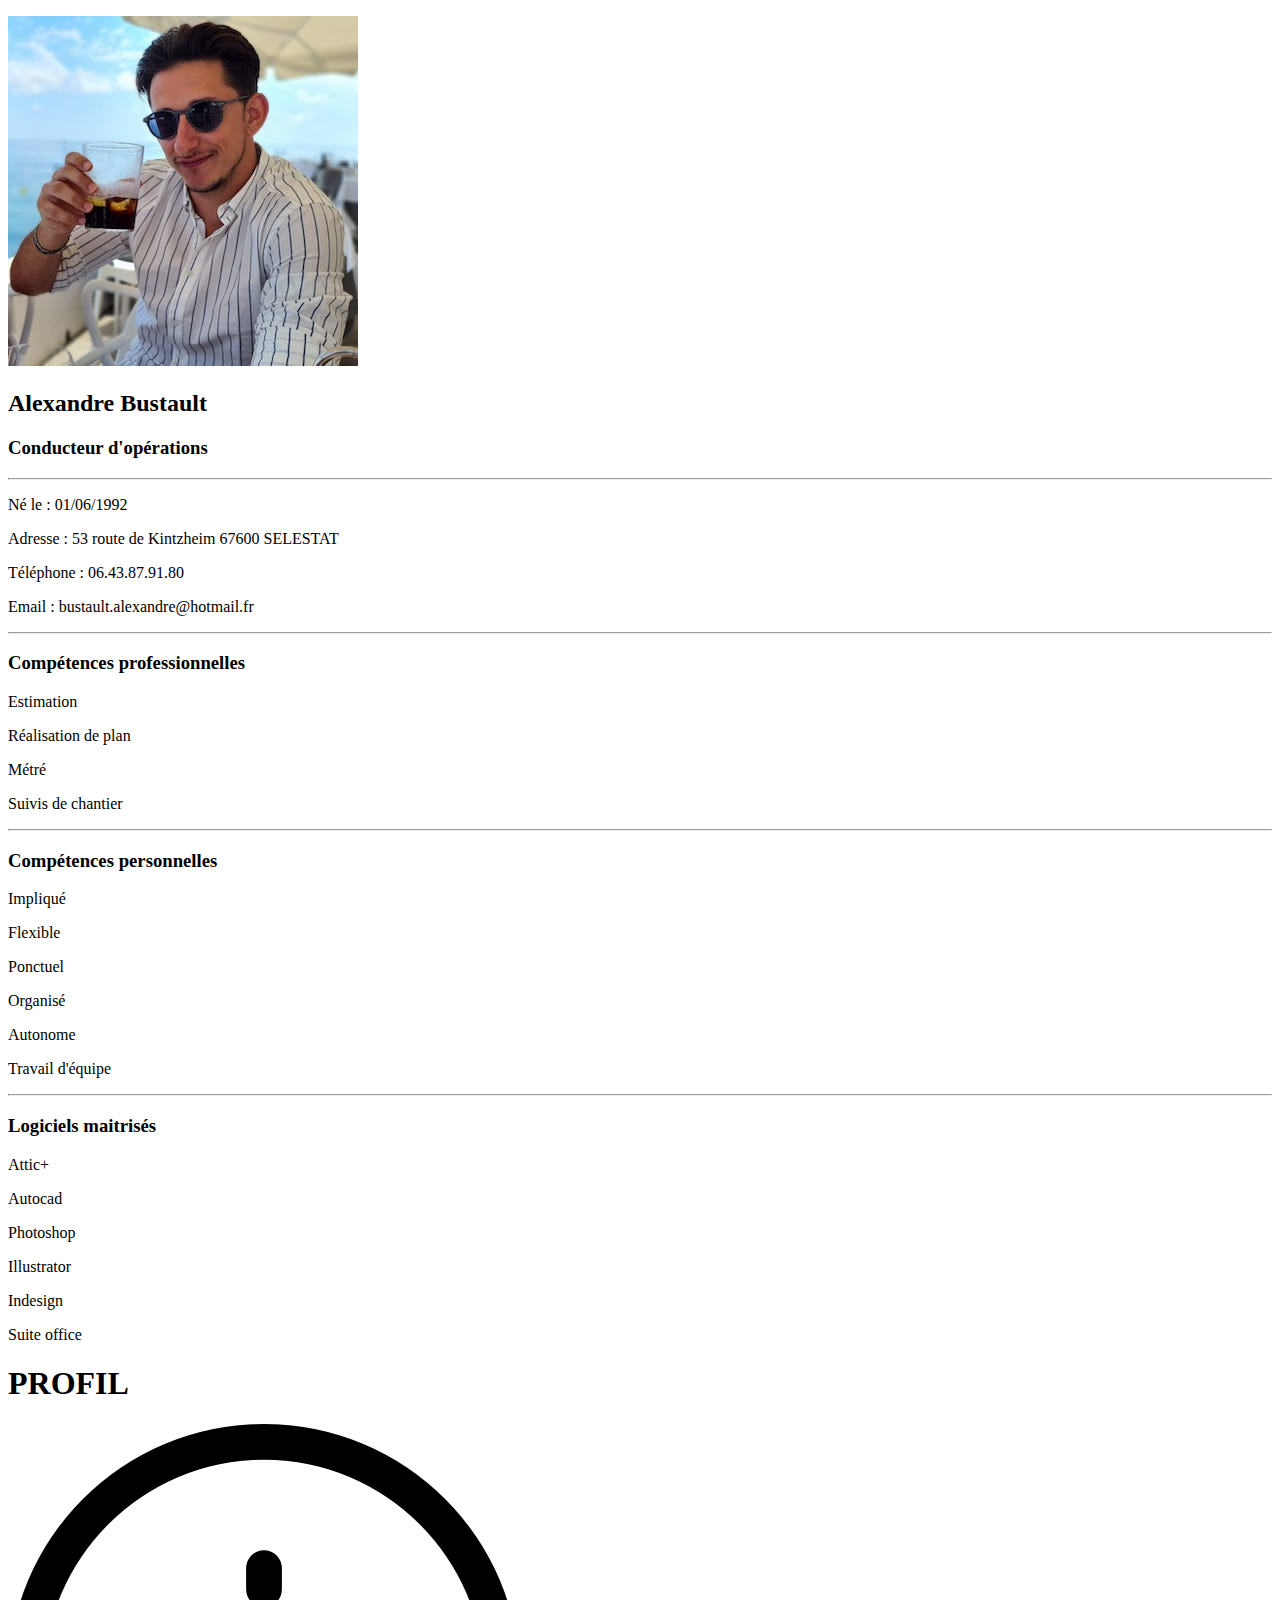
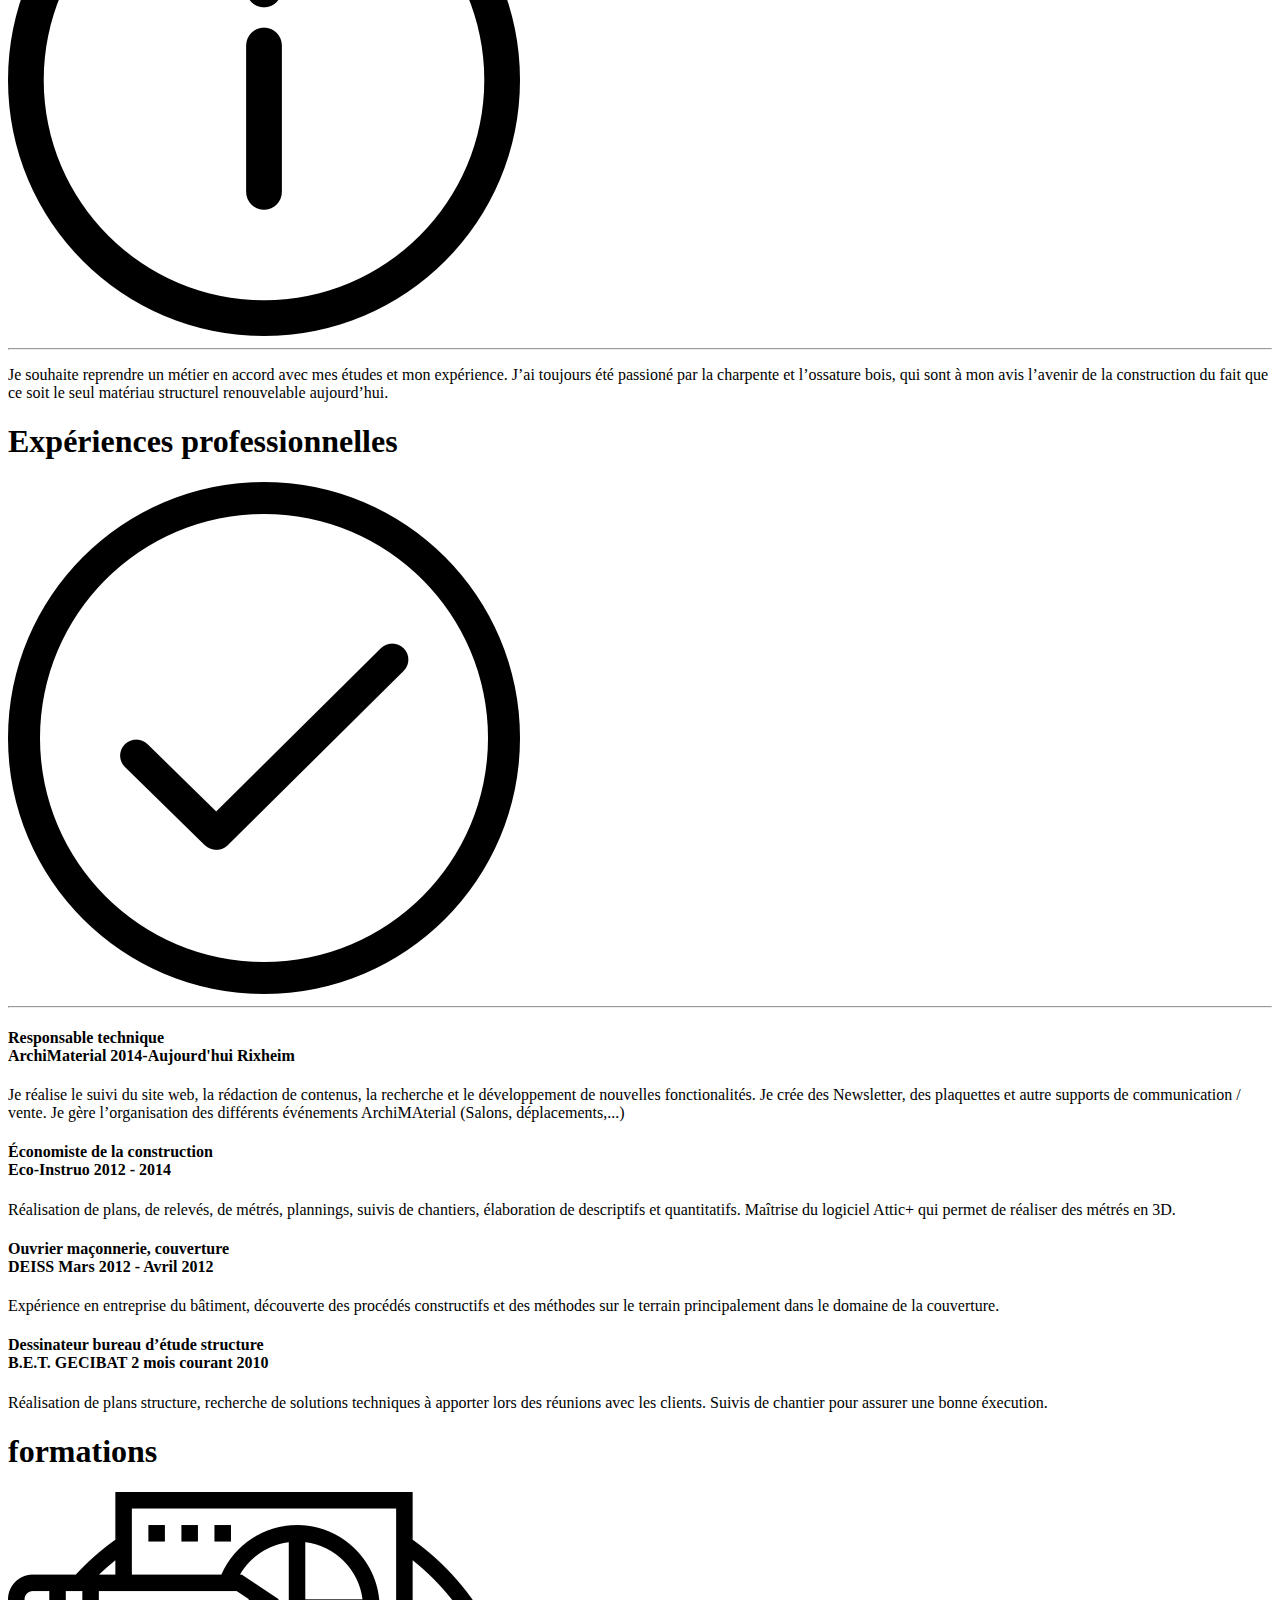
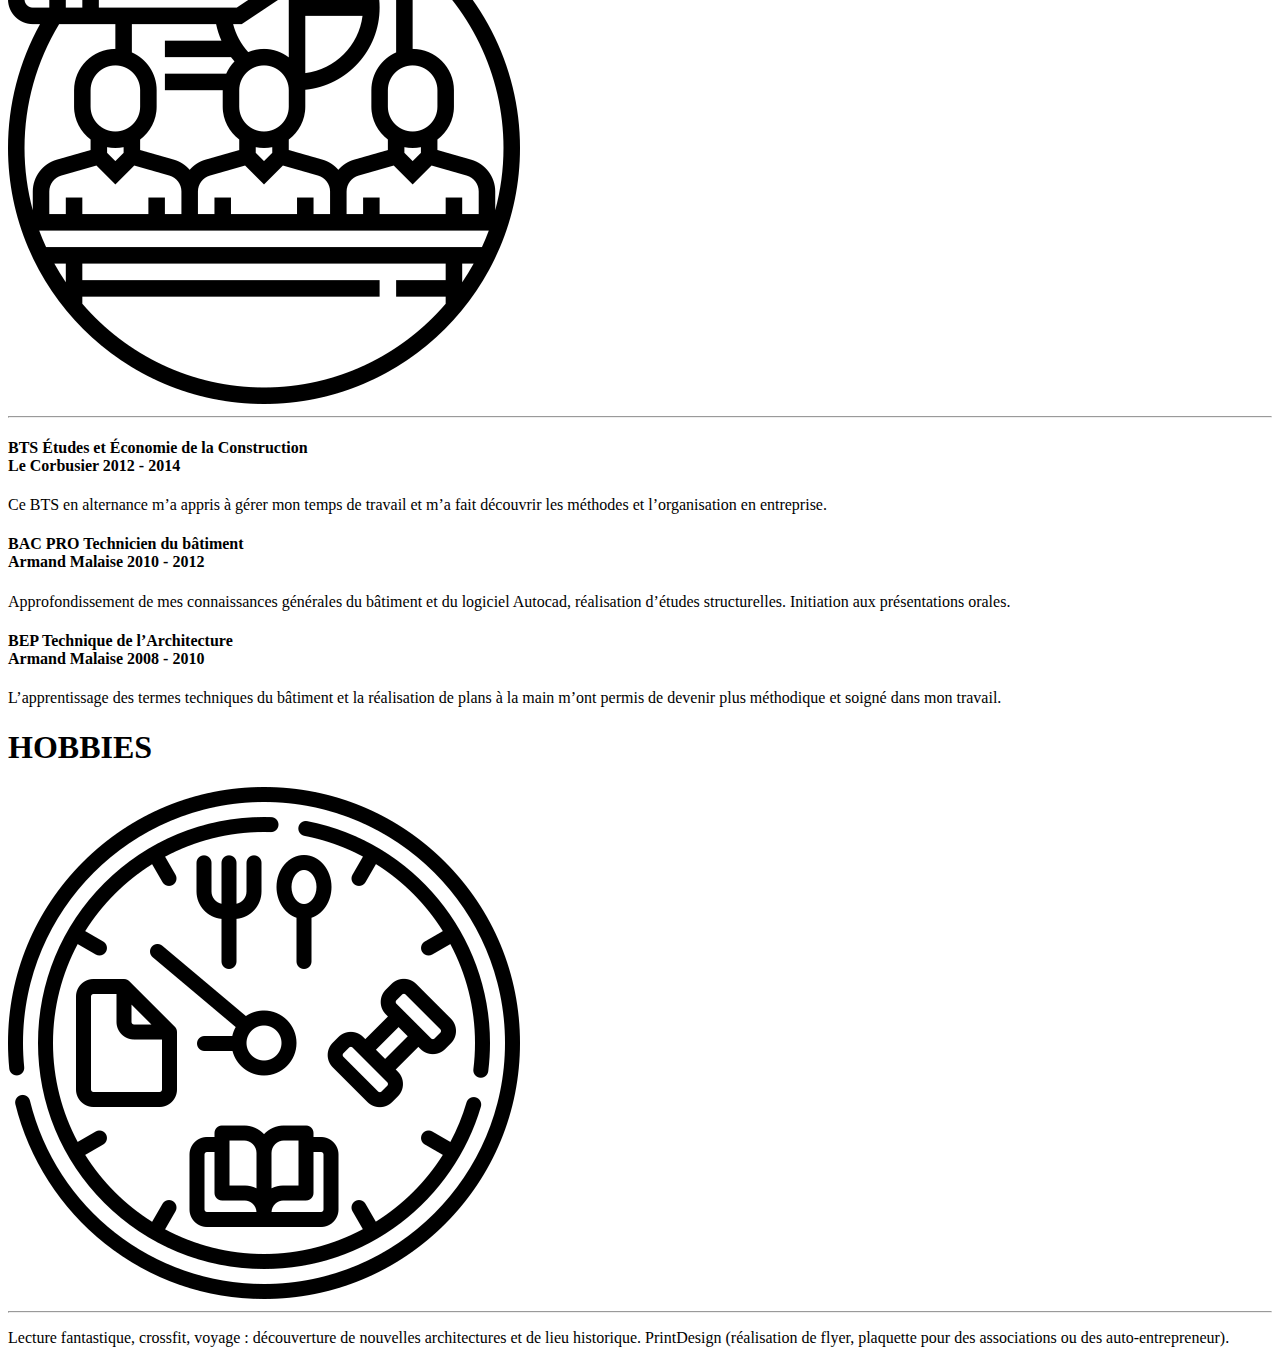
==== cv_alex.html @ eb719da1 "init code" ====
<!DOCTYPE html>
<html>
    <head>
        <meta charset="utf-8" />
        <link rel="stylesheet" href="test_grid_css.css" />
        <title>CV ALEXANDRE BUSTAULT</title>
    </head>
    <body>
        <div class="wrapper">
            <header class="one">
                <div>
                    <p id="photo"><a href="img/photo_cv.JPG"><img src="img/photo_cv_mini.JPG" alt="photo du cv" title="Cliquez pour agrandir" /></a></p>
                    <h2>Alexandre Bustault</h2>
                    <h3>Conducteur d'opérations</h3>
                </div>
                <hr class="one-hr">
                <div class="informations">
                    <p class="description">Né le : 01/06/1992</p>
                    <p class="description">Adresse : 53 route de Kintzheim 67600 SELESTAT</p>
                    <p class="description">Téléphone : 06.43.87.91.80</p>
                    <p class="description">Email : bustault.alexandre@hotmail.fr</p>
                </div>
                <hr class="one-hr">
                <div class="competences_professionnelles">
                    <h3>Compétences professionnelles</h3>
                    <div class="progress">
                        <p class="description">Estimation</p>
                        <div class="progress-bar estimation"></div>
                    </div>
                    <div class="progress">
                        <p class="description">Réalisation de plan</p>
                        <div class="progress-bar realisation-de-plan"></div>
                    </div>
                    <div class="progress">
                        <p class="description">Métré</p>
                        <div class="progress-bar metre"></div>
                    </div>
                    <div class="progress">
                        <p class="description">Suivis de chantier</p>
                        <div class="progress-bar suivis-de-chantier"></div>
                    </div>
                </div>
                <hr class="one-hr">
                <div class="competences_personnelles">
                    <h3>Compétences personnelles</h3>
                    <div class="progress">
                        <p class="description">Impliqué</p>
                        <div class="progress-bar implique"></div>
                    </div>
                    <div class="progress">
                        <p class="description">Flexible</p>
                        <div class="progress-bar flexible"></div>
                    </div>
                        <div class="progress">
                        <p class="description">Ponctuel</p>
                        <div class="progress-bar ponctuel"></div>
                    </div>
                    <div class="progress">
                        <p class="description">Organisé</p>
                        <div class="progress-bar organise"></div>
                    </div>
                    <div class="progress">
                        <p class="description">Autonome</p>
                        <div class="progress-bar autonome"></div>
                    </div>
                    <div class="progress">
                        <p class="description">Travail d'équipe</p>
                        <div class="progress-bar travail-d-equipe"></div>
                    </div>
                </div>
                <hr class="one-hr">
                <div class="logiciels">
                    <h3>Logiciels maitrisés</h3>
                    <div class="progress">
                        <p class="description">Attic+</p>
                        <div class="progress-bar attic"></div>
                    </div>
                    <div class="progress">
                        <p class="description">Autocad</p>
                        <div class="progress-bar autocad"></div>
                    </div>
                    <div class="progress">
                        <p class="description">Photoshop</p>
                        <div class="progress-bar photoshop"></div>
                    </div>
                    <div class="progress">
                        <p class="description">Illustrator</p>
                        <div class="progress-bar illustrator"></div>
                    </div>
                    <div class="progress">
                        <p class="description">Indesign</p>
                        <div class="progress-bar indesign"></div>
                    </div>
                    <div class="progress">
                        <p class="description">Suite office</p>
                        <div class="progress-bar suite-office"></div>
                    </div>
                </div>
            </header>
        <div class="two">
                <div>
                    <div id="profil">
                        <h1>PROFIL</h1>
                        <img src="img/info.png" alt="icon info">
                    </div>
                    <hr class="two-hr">
                    <p class="first-description">Je souhaite reprendre un métier en accord avec mes études et mon expérience. 
                        J’ai toujours été passioné par la charpente et l’ossature bois, 
                        qui sont à mon avis l’avenir de la construction du fait que ce soit 
                        le seul matériau structurel renouvelable aujourd’hui.</p>
                </div>
                <div>
                    <div id="profil">
                        <h1>Expériences professionnelles</h1>
                        <img src="img/verifie.png" alt="icon formation">
                    </div>
                    <hr class="two-hr">
                    <h4>Responsable technique</br> ArchiMaterial 2014-Aujourd'hui Rixheim</h4>
                    <p class="profil">Je réalise le suivi du site web, la rédaction de contenus, 
                        la recherche et le développement de nouvelles fonctionalités. 
                        Je crée des Newsletter, des plaquettes et autre supports de communication / vente. 
                        Je gère l’organisation des différents événements ArchiMAterial (Salons, déplacements,...)</p>
    
                    <h4>Économiste de la construction</br> Eco-Instruo 2012 - 2014</h4>
                    <p class="profil">Réalisation de plans, de relevés, de métrés, plannings, suivis de chantiers, élaboration de descriptifs et quantitatifs. Maîtrise du logiciel Attic+ qui permet de réaliser des métrés en 3D.</p>
      
                    <h4>Ouvrier maçonnerie, couverture</br> DEISS Mars 2012 - Avril 2012</h4>
                    <p class="profil">Expérience en entreprise du bâtiment, découverte des procédés constructifs et des méthodes sur le terrain principalement dans le domaine de la couverture.</p>
    
                    <h4>Dessinateur bureau d’étude structure</br> B.E.T. GECIBAT 2 mois courant 2010</h4>
                    <p class="profil">Réalisation de plans structure, recherche de solutions techniques à apporter lors des réunions avec les clients. Suivis de chantier pour assurer une bonne éxecution.</p>
                </div>
                <div>
                    <div id="profil">
                        <h1>formations</h1>
                        <img src="img/formation.png" alt="icon formation">
                    </div>
                    <hr class="two-hr">
                    <h4>BTS Études et Économie de la Construction</br>Le Corbusier 2012 - 2014</h4>
                    <p class="profil">Ce BTS en alternance m’a appris à gérer mon temps de travail et m’a fait découvrir les méthodes et l’organisation en entreprise.</p>
    
                    <h4>BAC PRO Technicien du bâtiment</br>Armand Malaise 2010 - 2012</h4>
                    <p class="profil">Approfondissement de mes connaissances générales du bâtiment et du logiciel Autocad, réalisation d’études structurelles. Initiation aux présentations orales.</p>
      
                    <h4>BEP Technique de l’Architecture</br> Armand Malaise 2008 - 2010</h4>
                    <p class="profil">L’apprentissage des termes techniques du bâtiment et la réalisation de plans à la main m’ont permis de devenir plus méthodique et soigné dans mon travail.</p>
                </div>
                <div>
                    <div id="profil">
                        <h1>HOBBIES</h1>
                        <img src="img/lifestyle.png" alt="icon hobbies">
                    </div>
                    <hr class="two-hr">
                    <p class="profil">Lecture fantastique, crossfit, voyage : découverture de nouvelles architectures et de lieu historique. PrintDesign (réalisation de flyer, plaquette pour des associations ou des auto-entrepreneur).</p>
                </div>
            </div>
        </div>
    </body> 
  </html>
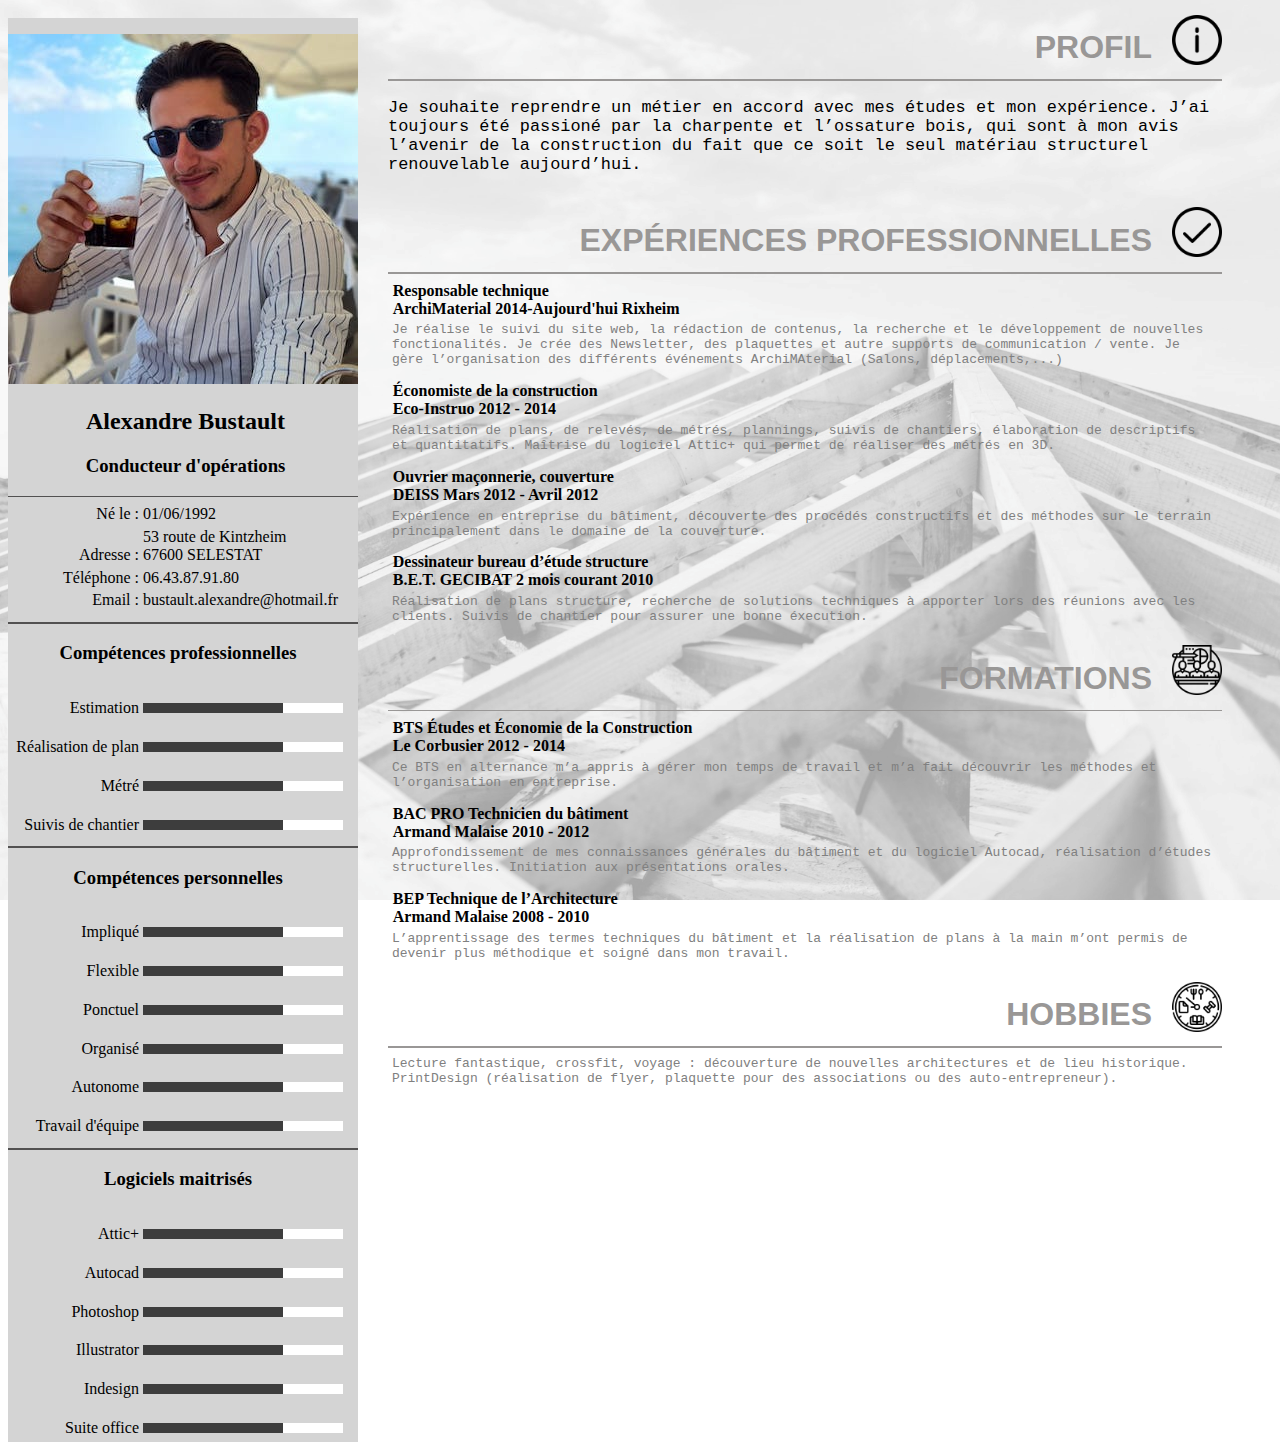
==== commit f3a5bb3d: "edit" ====
--- a/cv_alex.html
+++ b/cv_alex.html
@@ -2,7 +2,7 @@
 <html>
     <head>
         <meta charset="utf-8" />
-        <link rel="stylesheet" href="test_grid_css.css" />
+        <link rel="stylesheet" href="cv_alex.css" />
         <title>CV ALEXANDRE BUSTAULT</title>
     </head>
     <body>
@@ -15,10 +15,21 @@
                 </div>
                 <hr class="one-hr">
                 <div class="informations">
-                    <p class="description">Né le : 01/06/1992</p>
-                    <p class="description">Adresse : 53 route de Kintzheim 67600 SELESTAT</p>
-                    <p class="description">Téléphone : 06.43.87.91.80</p>
-                    <p class="description">Email : bustault.alexandre@hotmail.fr</p>
+                    <div>
+                        <span class="description">Né le :</span>
+                        <span class="result">01/06/1992</span>
+                    </div>
+                    <div>
+                        <span class="description">Adresse :</span>
+                        <span class="result">53 route de Kintzheim 
+                                        <br>67600 SELESTAT</span>
+                    </div>
+                        <span class="description">Téléphone :</span>
+                        <span class="result">06.43.87.91.80</span>
+                    <div>
+                        <span class="description">Email :</span>
+                        <span class="result">bustault.alexandre@hotmail.fr</span>
+                    </div>    
                 </div>
                 <hr class="one-hr">
                 <div class="competences_professionnelles">
@@ -99,7 +110,7 @@
             </header>
         <div class="two">
                 <div>
-                    <div id="profil">
+                    <div class="title_profil">
                         <h1>PROFIL</h1>
                         <img src="img/info.png" alt="icon info">
                     </div>
@@ -110,7 +121,7 @@
                         le seul matériau structurel renouvelable aujourd’hui.</p>
                 </div>
                 <div>
-                    <div id="profil">
+                    <div class="title_profil">
                         <h1>Expériences professionnelles</h1>
                         <img src="img/verifie.png" alt="icon formation">
                     </div>
@@ -131,7 +142,7 @@
                     <p class="profil">Réalisation de plans structure, recherche de solutions techniques à apporter lors des réunions avec les clients. Suivis de chantier pour assurer une bonne éxecution.</p>
                 </div>
                 <div>
-                    <div id="profil">
+                    <div class="title_profil">
                         <h1>formations</h1>
                         <img src="img/formation.png" alt="icon formation">
                     </div>
@@ -146,7 +157,7 @@
                     <p class="profil">L’apprentissage des termes techniques du bâtiment et la réalisation de plans à la main m’ont permis de devenir plus méthodique et soigné dans mon travail.</p>
                 </div>
                 <div>
-                    <div id="profil">
+                    <div class="title_profil">
                         <h1>HOBBIES</h1>
                         <img src="img/lifestyle.png" alt="icon hobbies">
                     </div>
--- a/cv_alex.css
+++ b/cv_alex.css
@@ -0,0 +1,229 @@
+body {
+  background-image: url(img/Charpente-industrielle-en-bois.png);
+  background-attachment: fixed;
+  background-size: cover;
+  background-position: center center;
+  }
+
+.wrapper {
+    display: grid;
+    grid-template-columns: repeat(3, 1fr);
+    grid-gap: 0px 10px;
+  }
+  .one {
+    grid-column: 1 / 2;
+    grid-row: 1;
+    background-color: rgb(212, 212, 212);
+    margin-top: 10px;
+  }
+  .one h2{
+    text-align: center;
+    padding-left: 10px;
+    padding-right: 5px;
+
+  }
+  .one h3{
+    text-align: center;
+    padding-left: 10px;
+    padding-right: 5px;
+  }
+  hr {
+    height: 1.5px;
+    background-color: rgb(82, 81, 81);
+    border: none;
+  }
+  .informations{
+    padding-right: 15px;
+    text-align: right;
+  }
+  .competences_professionnelles{
+    padding-right: 15px;
+    text-align: right;
+  }
+  .competences_personnelles{
+    padding-right: 15px;
+    text-align: right;
+  }
+  .logiciels{
+    padding-right: 15px;
+    text-align: right;
+  }
+.informations p{
+    margin: 0.3em;
+}
+
+  .two {
+    grid-column:-1;
+    grid-row: 1 ;
+    margin-right: 50px;
+  }
+  .two h1{
+      text-align: right;
+      margin-right: 20px;
+      text-transform: uppercase;
+      color: #999796;
+      font-family: sans-serif;
+      margin-block-end: 5px;
+  }
+  .one .description{
+      margin-bottom: 0.3em;
+  }
+  .first-description{
+    font-size: 1.3em;
+    font-family: monospace;
+  }
+  .profil{
+    font-family: monospace;
+    margin: 0.3em;
+    color: grey;
+  }
+
+.two h4 {
+    margin: 0.3em;
+}
+.two p {
+    padding-bottom: 10px;
+}
+.description{
+  display: inline-block;
+  text-align: left;
+}
+.result{
+  display: inline-block;
+  text-align: left;
+  width: 200px;
+}
+.progress-bar{
+    width: 200px;
+    height: 10px;
+    background-color: white;
+    display: inline-block;
+}
+.estimation:before { 
+  content: "";
+  display: block;
+  width: 140px;
+  height: 10px;
+  background: rgb(61, 61, 61);
+}
+.realisation-de-plan:before { 
+  content: "";
+  display: block;
+  width: 140px;
+  height: 10px;
+  background: rgb(61, 61, 61);
+}
+.metre:before { 
+  content: "";
+  display: block;
+  width: 140px;
+  height: 10px;
+  background: rgb(61, 61, 61);
+}
+.suivis-de-chantier:before { 
+  content: "";
+  display: block;
+  width: 140px;
+  height: 10px;
+  background: rgb(61, 61, 61);
+}
+.implique:before { 
+  content: "";
+  display: block;
+  width: 140px;
+  height: 10px;
+  background: rgb(61, 61, 61);
+}
+.flexible:before { 
+  content: "";
+  display: block;
+  width: 140px;
+  height: 10px;
+  background: rgb(61, 61, 61);
+}
+.ponctuel:before { 
+  content: "";
+  display: block;
+  width: 140px;
+  height: 10px;
+  background: rgb(61, 61, 61);
+}
+.organise:before { 
+  content: "";
+  display: block;
+  width: 140px;
+  height: 10px;
+  background: rgb(61, 61, 61);
+}
+.autonome:before { 
+  content: "";
+  display: block;
+  width: 140px;
+  height: 10px;
+  background: rgb(61, 61, 61);
+}
+.travail-d-equipe:before { 
+  content: "";
+  display: block;
+  width: 140px;
+  height: 10px;
+  background: rgb(61, 61, 61);
+}
+.attic:before { 
+  content: "";
+  display: block;
+  width: 140px;
+  height: 10px;
+  background: rgb(61, 61, 61);
+}
+.autocad:before { 
+  content: "";
+  display: block;
+  width: 140px;
+  height: 10px;
+  background: rgb(61, 61, 61);
+}
+.photoshop:before { 
+  content: "";
+  display: block;
+  width: 140px;
+  height: 10px;
+  background: rgb(61, 61, 61);
+}
+.illustrator:before { 
+  content: "";
+  display: block;
+  width: 140px;
+  height: 10px;
+  background: rgb(61, 61, 61);
+}
+.indesign:before { 
+  content: "";
+  display: block;
+  width: 140px;
+  height: 10px;
+  background: rgb(61, 61, 61);
+}
+.suite-office:before { 
+  content: "";
+  display: block;
+  width: 140px;
+  height: 10px;
+  background: rgb(61, 61, 61);
+}
+
+.title_profil{
+  display: flex;
+  justify-content: flex-end;
+  align-items: center;
+}
+.two img{
+  width: 50px;
+  height: 50px;
+}
+.two-hr {
+  height: 1.5px;
+  background-color: #999796;
+  border: none;
+}
+
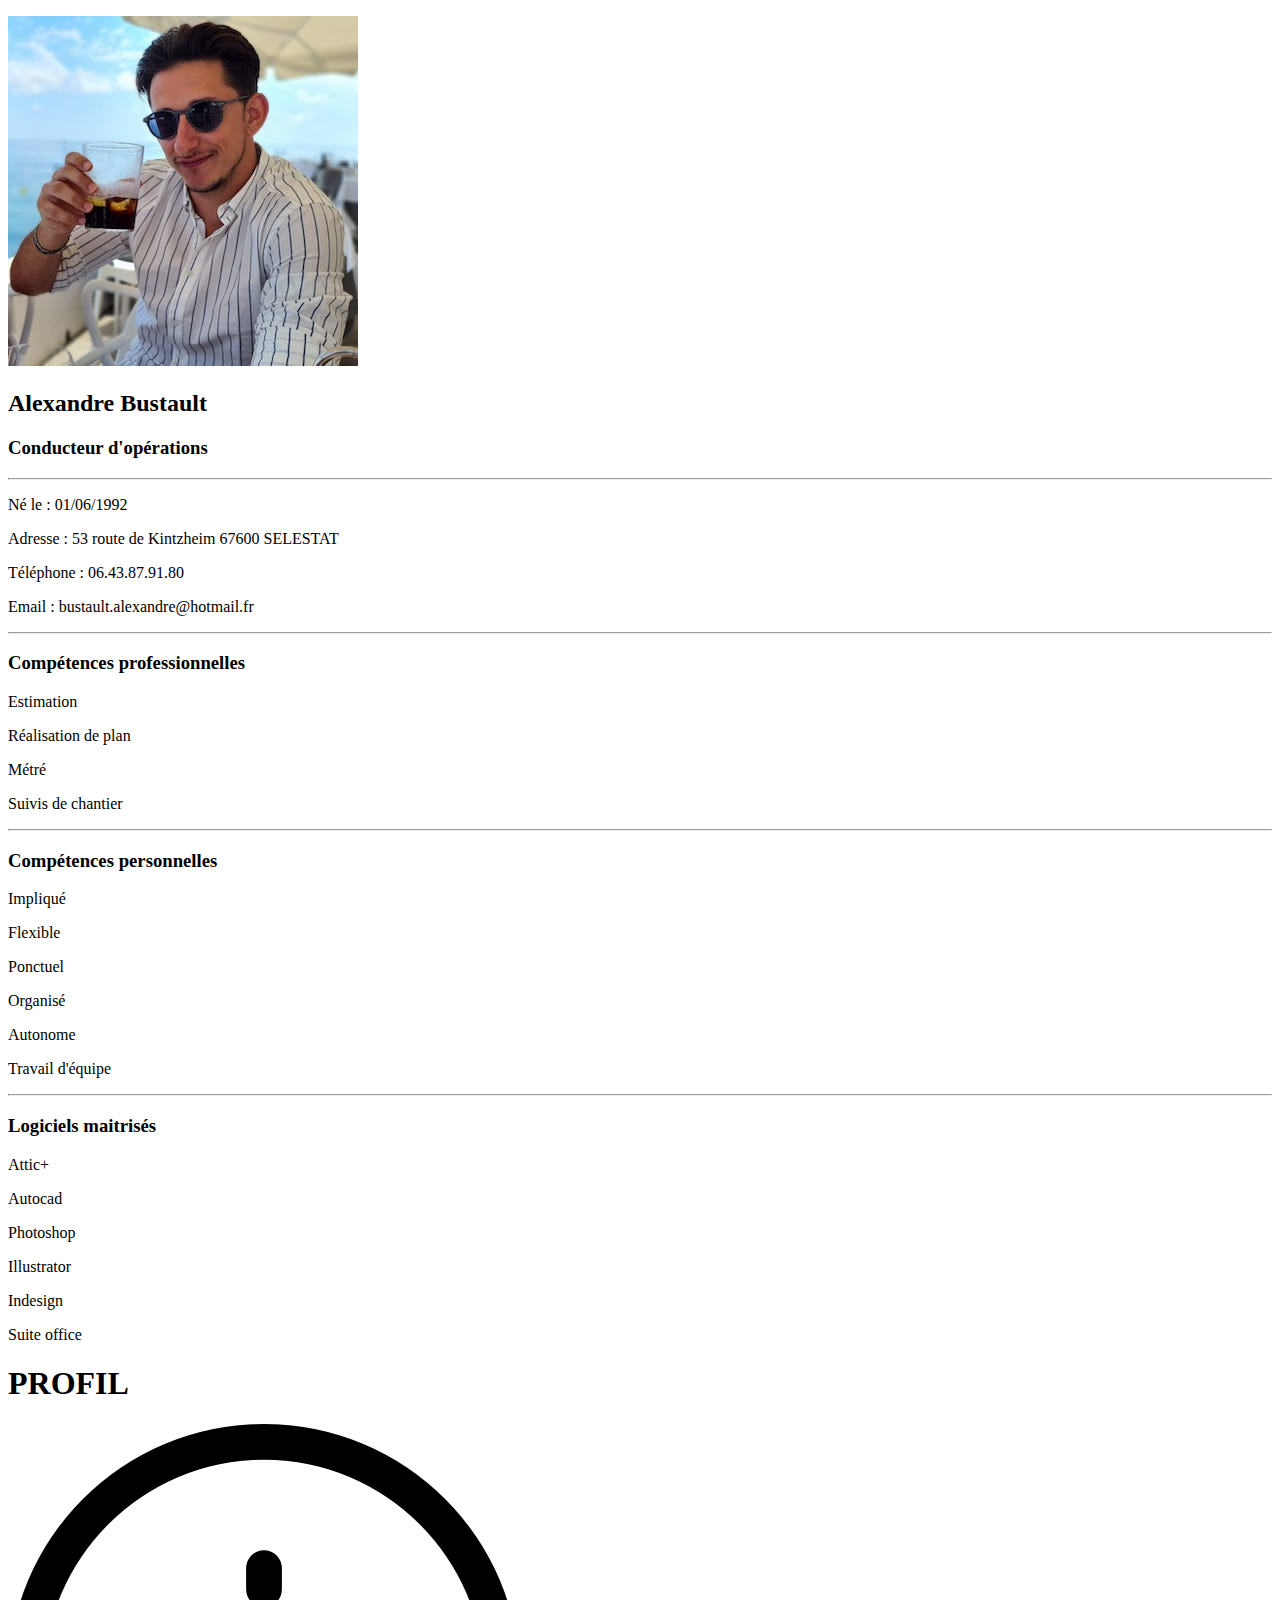
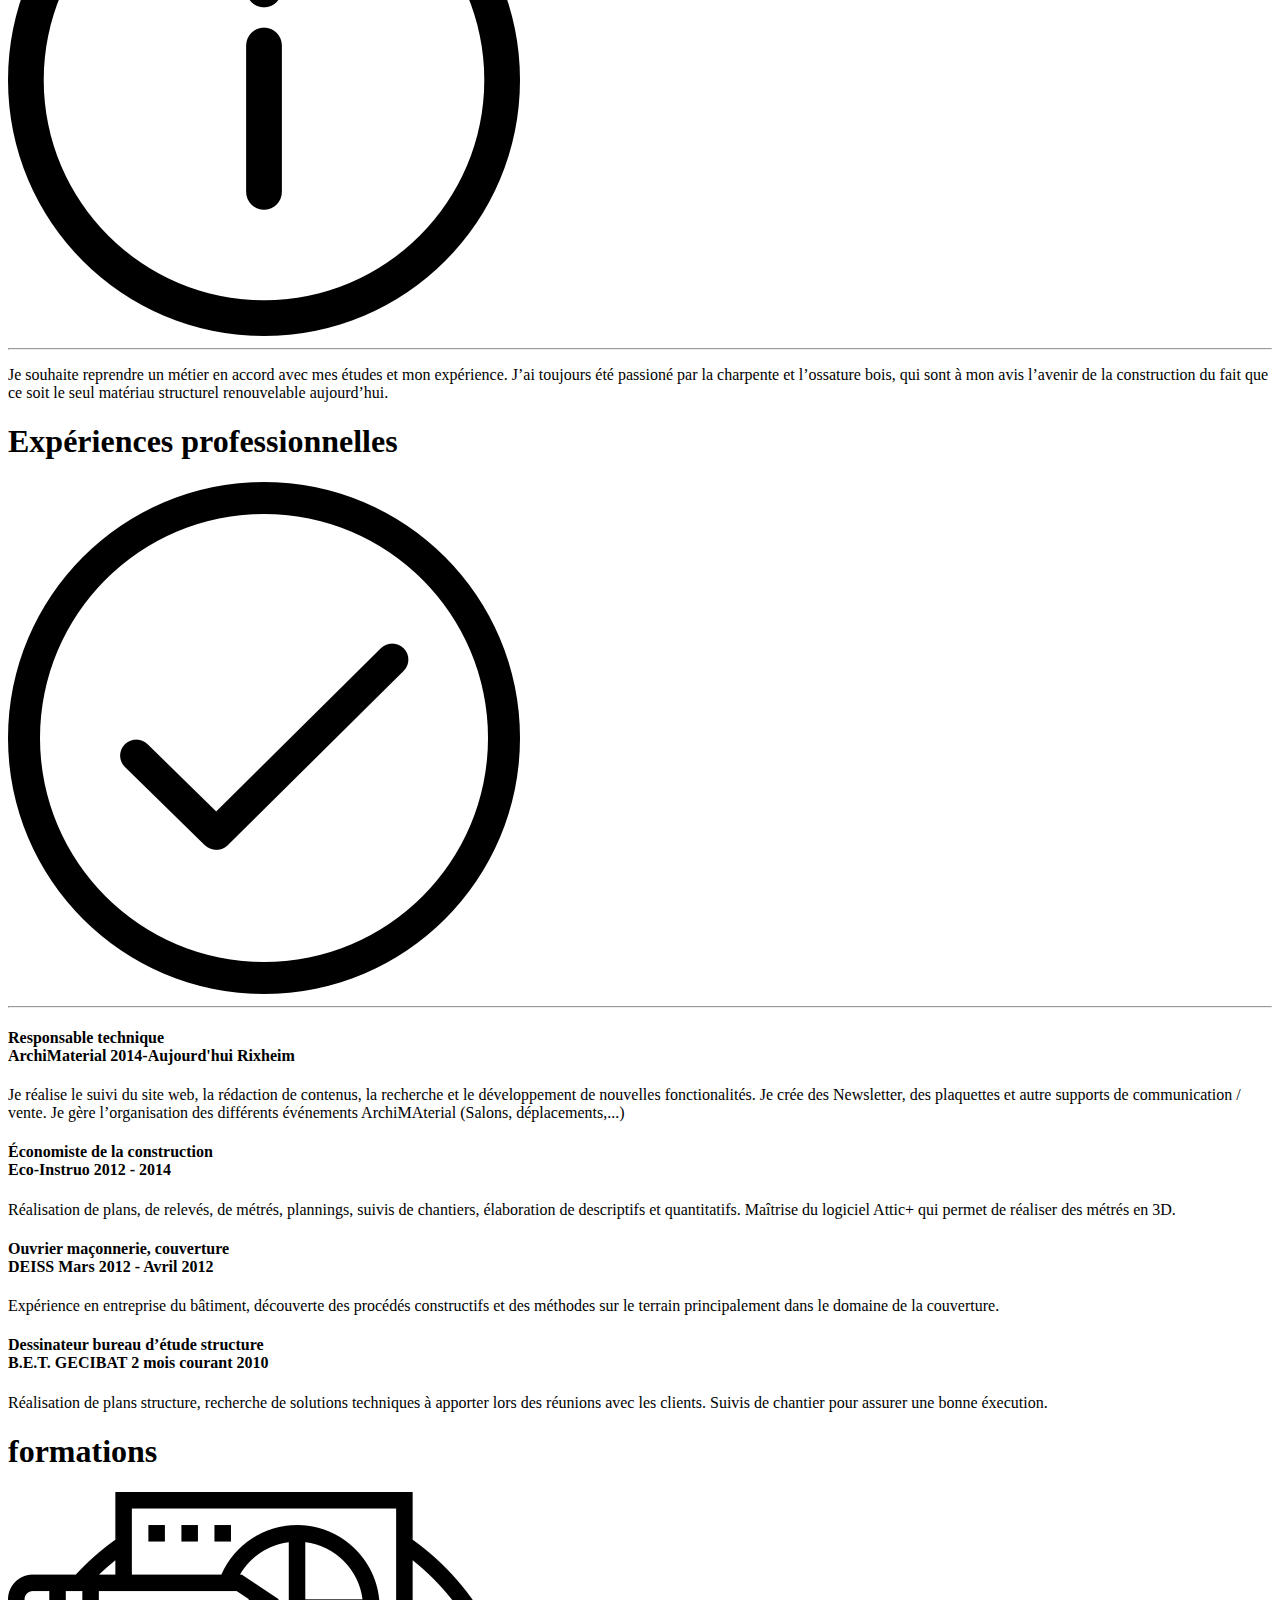
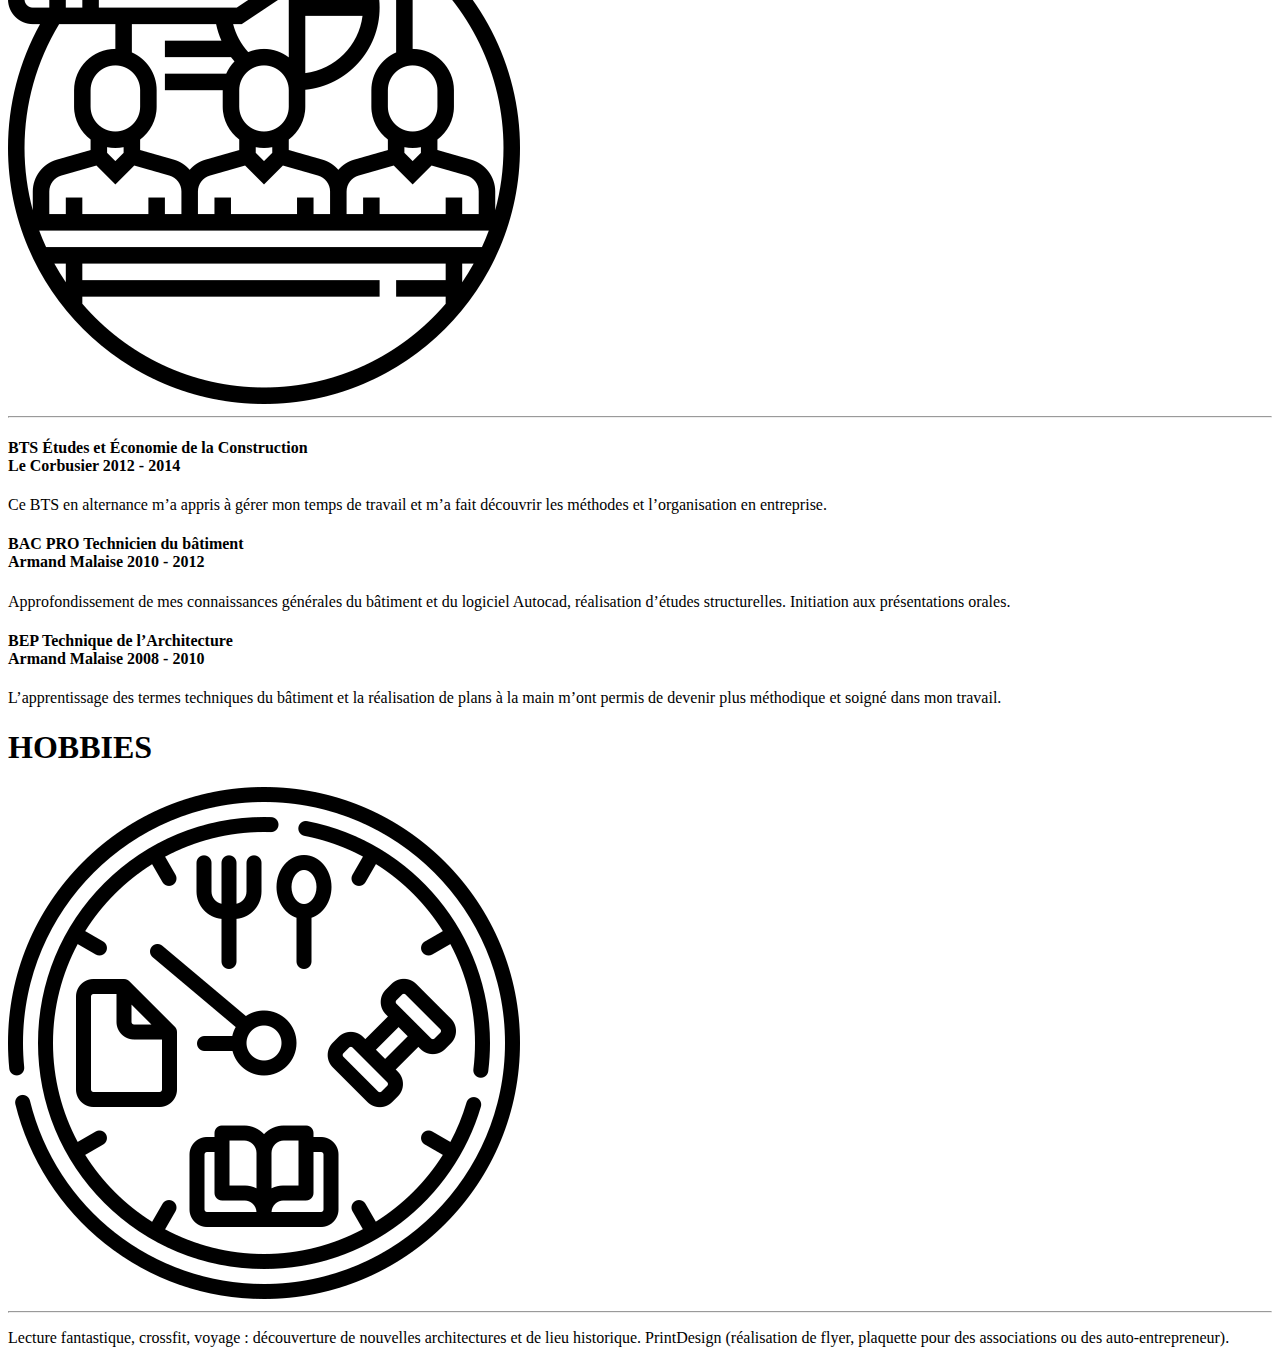
==== commit 4347821b: "ajout" ====
--- a/cv_alex.html
+++ b/cv_alex.html
@@ -2,7 +2,7 @@
 <html>
     <head>
         <meta charset="utf-8" />
-        <link rel="stylesheet" href="cv_alex.css" />
+        <link rel="stylesheet" href="test_grid_css.css" />
         <title>CV ALEXANDRE BUSTAULT</title>
     </head>
     <body>
@@ -15,21 +15,10 @@
                 </div>
                 <hr class="one-hr">
                 <div class="informations">
-                    <div>
-                        <span class="description">Né le :</span>
-                        <span class="result">01/06/1992</span>
-                    </div>
-                    <div>
-                        <span class="description">Adresse :</span>
-                        <span class="result">53 route de Kintzheim 
-                                        <br>67600 SELESTAT</span>
-                    </div>
-                        <span class="description">Téléphone :</span>
-                        <span class="result">06.43.87.91.80</span>
-                    <div>
-                        <span class="description">Email :</span>
-                        <span class="result">bustault.alexandre@hotmail.fr</span>
-                    </div>    
+                    <p class="description">Né le : 01/06/1992</p>
+                    <p class="description">Adresse : 53 route de Kintzheim 67600 SELESTAT</p>
+                    <p class="description">Téléphone : 06.43.87.91.80</p>
+                    <p class="description">Email : bustault.alexandre@hotmail.fr</p>
                 </div>
                 <hr class="one-hr">
                 <div class="competences_professionnelles">
@@ -110,7 +99,7 @@
             </header>
         <div class="two">
                 <div>
-                    <div class="title_profil">
+                    <div id="profil">
                         <h1>PROFIL</h1>
                         <img src="img/info.png" alt="icon info">
                     </div>
@@ -121,7 +110,7 @@
                         le seul matériau structurel renouvelable aujourd’hui.</p>
                 </div>
                 <div>
-                    <div class="title_profil">
+                    <div id="profil">
                         <h1>Expériences professionnelles</h1>
                         <img src="img/verifie.png" alt="icon formation">
                     </div>
@@ -142,7 +131,7 @@
                     <p class="profil">Réalisation de plans structure, recherche de solutions techniques à apporter lors des réunions avec les clients. Suivis de chantier pour assurer une bonne éxecution.</p>
                 </div>
                 <div>
-                    <div class="title_profil">
+                    <div id="profil">
                         <h1>formations</h1>
                         <img src="img/formation.png" alt="icon formation">
                     </div>
@@ -157,7 +146,7 @@
                     <p class="profil">L’apprentissage des termes techniques du bâtiment et la réalisation de plans à la main m’ont permis de devenir plus méthodique et soigné dans mon travail.</p>
                 </div>
                 <div>
-                    <div class="title_profil">
+                    <div id="profil">
                         <h1>HOBBIES</h1>
                         <img src="img/lifestyle.png" alt="icon hobbies">
                     </div>
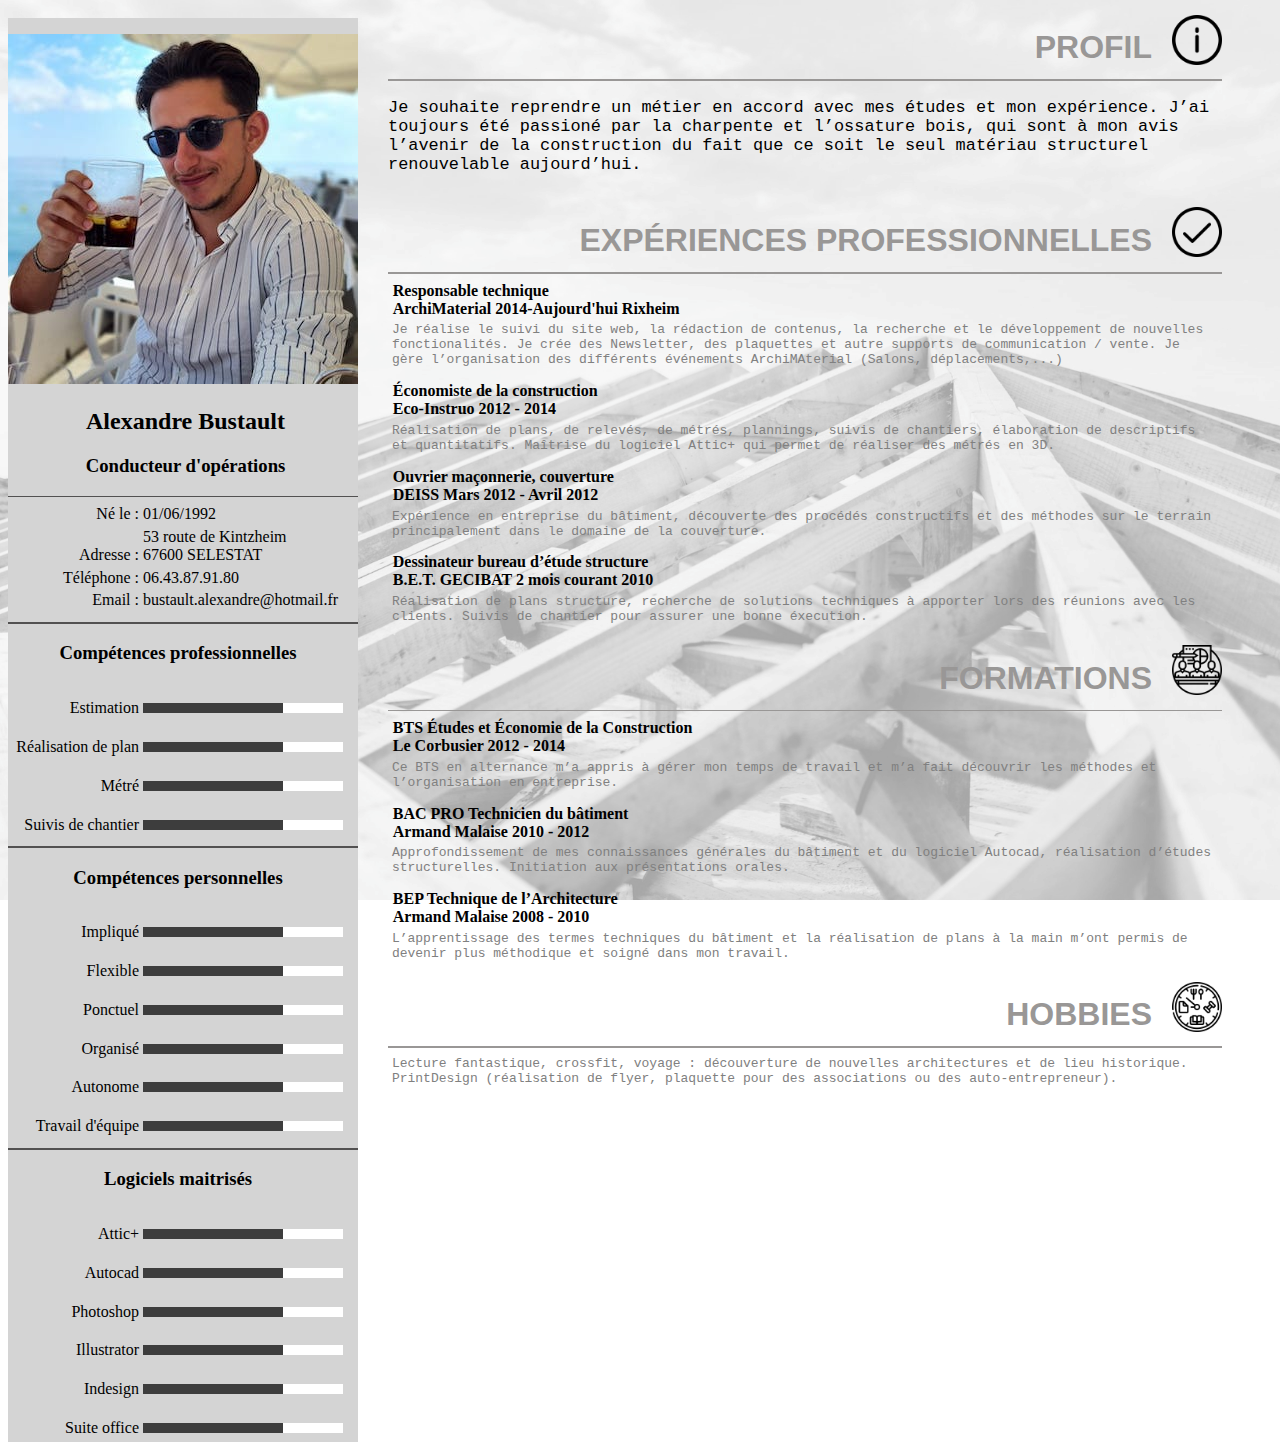
==== commit 27b99227: "reprise de la version windows" ====
--- a/cv_alex.html
+++ b/cv_alex.html
@@ -2,7 +2,7 @@
 <html>
     <head>
         <meta charset="utf-8" />
-        <link rel="stylesheet" href="test_grid_css.css" />
+        <link rel="stylesheet" href="cv_alex.css" />
         <title>CV ALEXANDRE BUSTAULT</title>
     </head>
     <body>
@@ -15,10 +15,21 @@
                 </div>
                 <hr class="one-hr">
                 <div class="informations">
-                    <p class="description">Né le : 01/06/1992</p>
-                    <p class="description">Adresse : 53 route de Kintzheim 67600 SELESTAT</p>
-                    <p class="description">Téléphone : 06.43.87.91.80</p>
-                    <p class="description">Email : bustault.alexandre@hotmail.fr</p>
+                    <div>
+                        <span class="description">Né le :</span>
+                        <span class="result">01/06/1992</span>
+                    </div>
+                    <div>
+                        <span class="description">Adresse :</span>
+                        <span class="result">53 route de Kintzheim 
+                                        <br>67600 SELESTAT</span>
+                    </div>
+                        <span class="description">Téléphone :</span>
+                        <span class="result">06.43.87.91.80</span>
+                    <div>
+                        <span class="description">Email :</span>
+                        <span class="result">bustault.alexandre@hotmail.fr</span>
+                    </div>    
                 </div>
                 <hr class="one-hr">
                 <div class="competences_professionnelles">
@@ -99,7 +110,7 @@
             </header>
         <div class="two">
                 <div>
-                    <div id="profil">
+                    <div class="title_profil">
                         <h1>PROFIL</h1>
                         <img src="img/info.png" alt="icon info">
                     </div>
@@ -110,7 +121,7 @@
                         le seul matériau structurel renouvelable aujourd’hui.</p>
                 </div>
                 <div>
-                    <div id="profil">
+                    <div class="title_profil">
                         <h1>Expériences professionnelles</h1>
                         <img src="img/verifie.png" alt="icon formation">
                     </div>
@@ -131,7 +142,7 @@
                     <p class="profil">Réalisation de plans structure, recherche de solutions techniques à apporter lors des réunions avec les clients. Suivis de chantier pour assurer une bonne éxecution.</p>
                 </div>
                 <div>
-                    <div id="profil">
+                    <div class="title_profil">
                         <h1>formations</h1>
                         <img src="img/formation.png" alt="icon formation">
                     </div>
@@ -146,7 +157,7 @@
                     <p class="profil">L’apprentissage des termes techniques du bâtiment et la réalisation de plans à la main m’ont permis de devenir plus méthodique et soigné dans mon travail.</p>
                 </div>
                 <div>
-                    <div id="profil">
+                    <div class="title_profil">
                         <h1>HOBBIES</h1>
                         <img src="img/lifestyle.png" alt="icon hobbies">
                     </div>
--- a/cv_alex.css
+++ b/cv_alex.css
@@ -0,0 +1,229 @@
+body {
+  background-image: url(img/Charpente-industrielle-en-bois.png);
+  background-attachment: fixed;
+  background-size: cover;
+  background-position: center center;
+  }
+
+.wrapper {
+    display: grid;
+    grid-template-columns: repeat(3, 1fr);
+    grid-gap: 0px 10px;
+  }
+  .one {
+    grid-column: 1 / 2;
+    grid-row: 1;
+    background-color: rgb(212, 212, 212);
+    margin-top: 10px;
+  }
+  .one h2{
+    text-align: center;
+    padding-left: 10px;
+    padding-right: 5px;
+
+  }
+  .one h3{
+    text-align: center;
+    padding-left: 10px;
+    padding-right: 5px;
+  }
+  hr {
+    height: 1.5px;
+    background-color: rgb(82, 81, 81);
+    border: none;
+  }
+  .informations{
+    padding-right: 15px;
+    text-align: right;
+  }
+  .competences_professionnelles{
+    padding-right: 15px;
+    text-align: right;
+  }
+  .competences_personnelles{
+    padding-right: 15px;
+    text-align: right;
+  }
+  .logiciels{
+    padding-right: 15px;
+    text-align: right;
+  }
+.informations p{
+    margin: 0.3em;
+}
+
+  .two {
+    grid-column:-1;
+    grid-row: 1 ;
+    margin-right: 50px;
+  }
+  .two h1{
+      text-align: right;
+      margin-right: 20px;
+      text-transform: uppercase;
+      color: #999796;
+      font-family: sans-serif;
+      margin-block-end: 5px;
+  }
+  .one .description{
+      margin-bottom: 0.3em;
+  }
+  .first-description{
+    font-size: 1.3em;
+    font-family: monospace;
+  }
+  .profil{
+    font-family: monospace;
+    margin: 0.3em;
+    color: grey;
+  }
+
+.two h4 {
+    margin: 0.3em;
+}
+.two p {
+    padding-bottom: 10px;
+}
+.description{
+  display: inline-block;
+  text-align: left;
+}
+.result{
+  display: inline-block;
+  text-align: left;
+  width: 200px;
+}
+.progress-bar{
+    width: 200px;
+    height: 10px;
+    background-color: white;
+    display: inline-block;
+}
+.estimation:before { 
+  content: "";
+  display: block;
+  width: 140px;
+  height: 10px;
+  background: rgb(61, 61, 61);
+}
+.realisation-de-plan:before { 
+  content: "";
+  display: block;
+  width: 140px;
+  height: 10px;
+  background: rgb(61, 61, 61);
+}
+.metre:before { 
+  content: "";
+  display: block;
+  width: 140px;
+  height: 10px;
+  background: rgb(61, 61, 61);
+}
+.suivis-de-chantier:before { 
+  content: "";
+  display: block;
+  width: 140px;
+  height: 10px;
+  background: rgb(61, 61, 61);
+}
+.implique:before { 
+  content: "";
+  display: block;
+  width: 140px;
+  height: 10px;
+  background: rgb(61, 61, 61);
+}
+.flexible:before { 
+  content: "";
+  display: block;
+  width: 140px;
+  height: 10px;
+  background: rgb(61, 61, 61);
+}
+.ponctuel:before { 
+  content: "";
+  display: block;
+  width: 140px;
+  height: 10px;
+  background: rgb(61, 61, 61);
+}
+.organise:before { 
+  content: "";
+  display: block;
+  width: 140px;
+  height: 10px;
+  background: rgb(61, 61, 61);
+}
+.autonome:before { 
+  content: "";
+  display: block;
+  width: 140px;
+  height: 10px;
+  background: rgb(61, 61, 61);
+}
+.travail-d-equipe:before { 
+  content: "";
+  display: block;
+  width: 140px;
+  height: 10px;
+  background: rgb(61, 61, 61);
+}
+.attic:before { 
+  content: "";
+  display: block;
+  width: 140px;
+  height: 10px;
+  background: rgb(61, 61, 61);
+}
+.autocad:before { 
+  content: "";
+  display: block;
+  width: 140px;
+  height: 10px;
+  background: rgb(61, 61, 61);
+}
+.photoshop:before { 
+  content: "";
+  display: block;
+  width: 140px;
+  height: 10px;
+  background: rgb(61, 61, 61);
+}
+.illustrator:before { 
+  content: "";
+  display: block;
+  width: 140px;
+  height: 10px;
+  background: rgb(61, 61, 61);
+}
+.indesign:before { 
+  content: "";
+  display: block;
+  width: 140px;
+  height: 10px;
+  background: rgb(61, 61, 61);
+}
+.suite-office:before { 
+  content: "";
+  display: block;
+  width: 140px;
+  height: 10px;
+  background: rgb(61, 61, 61);
+}
+
+.title_profil{
+  display: flex;
+  justify-content: flex-end;
+  align-items: center;
+}
+.two img{
+  width: 50px;
+  height: 50px;
+}
+.two-hr {
+  height: 1.5px;
+  background-color: #999796;
+  border: none;
+}
+
